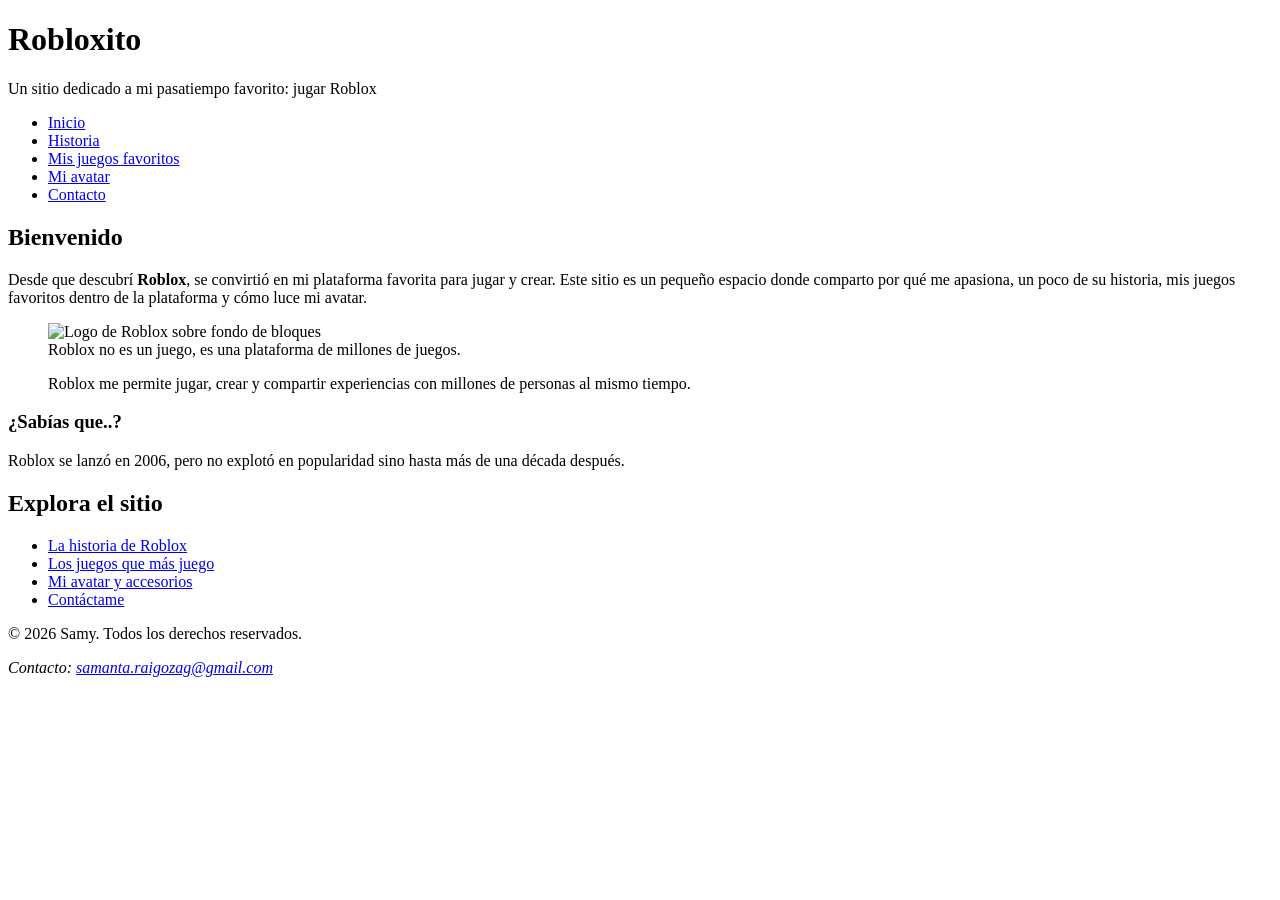
==== index.html @ bc6fad69 "Corregir enlaces entre páginas" ====
<!DOCTYPE html>
<html lang="es">
<head>
  <meta charset="UTF-8" />
  <meta name="viewport" content="width=device-width, initial-scale=1.0" />
  <meta name="description" content="Sitio personal sobre mi pasión por Roblox" />
  <title>RobloxZone - Inicio</title>
  <link rel="stylesheet" href="styles.css" />
</head>
<body>

  <header>
    <h1>Robloxito</h1>
    <p>Un sitio dedicado a mi pasatiempo favorito: jugar Roblox</p>
    <nav>
      <ul id="site-nav">
        <li><a href="index.html">Inicio</a></li>
        <li><a href="historia.html">Historia</a></li>
        <li><a href="juegos.html">Mis juegos favoritos</a></li>
        <li><a href="avatar.html">Mi avatar</a></li>
        <li><a href="contacto.html">Contacto</a></li>
      </ul>
    </nav>
  </header>

  <main>
    <section>
      <h2>Bienvenido</h2>
      <p>
        Desde que descubrí <strong>Roblox</strong>, se convirtió en mi plataforma
        favorita para jugar y crear. Este sitio es un pequeño espacio donde comparto
        por qué me apasiona, un poco de su historia, mis juegos favoritos
        dentro de la plataforma y cómo luce mi avatar.
      </p>

      <figure>
        <img src="https://upload.wikimedia.org/wikipedia/commons/1/1e/Roblox_Logo_2025.png" alt="Logo de Roblox sobre fondo de bloques" width="400" />
        <figcaption>Roblox no es un juego, es una plataforma de millones de juegos.</figcaption>
      </figure>

      <blockquote>
        Roblox me permite jugar, crear y compartir experiencias con millones de personas al mismo tiempo.
      </blockquote>
    </section>

    <aside>
      <h3>¿Sabías que..?</h3>
      <p>Roblox se lanzó en 2006, pero no explotó en popularidad sino hasta más de una década después.</p>
    </aside>

    <section>
      <h2>Explora el sitio</h2>
      <ul>
        <li><a href="historia.html">La historia de Roblox</a></li>
        <li><a href="juegos.html">Los juegos que más juego</a></li>
        <li><a href="avatar.html">Mi avatar y accesorios</a></li>
        <li><a href="contacto.html">Contáctame</a></li>
      </ul>
    </section>
  </main>

  <footer>
    <p>&copy; 2026 Samy. Todos los derechos reservados.</p>
    <address>
      Contacto: <a href="mailto:samanta.raigozag@gmail.com">samanta.raigozag@gmail.com</a>
    </address>
  </footer>

</body>
</html>
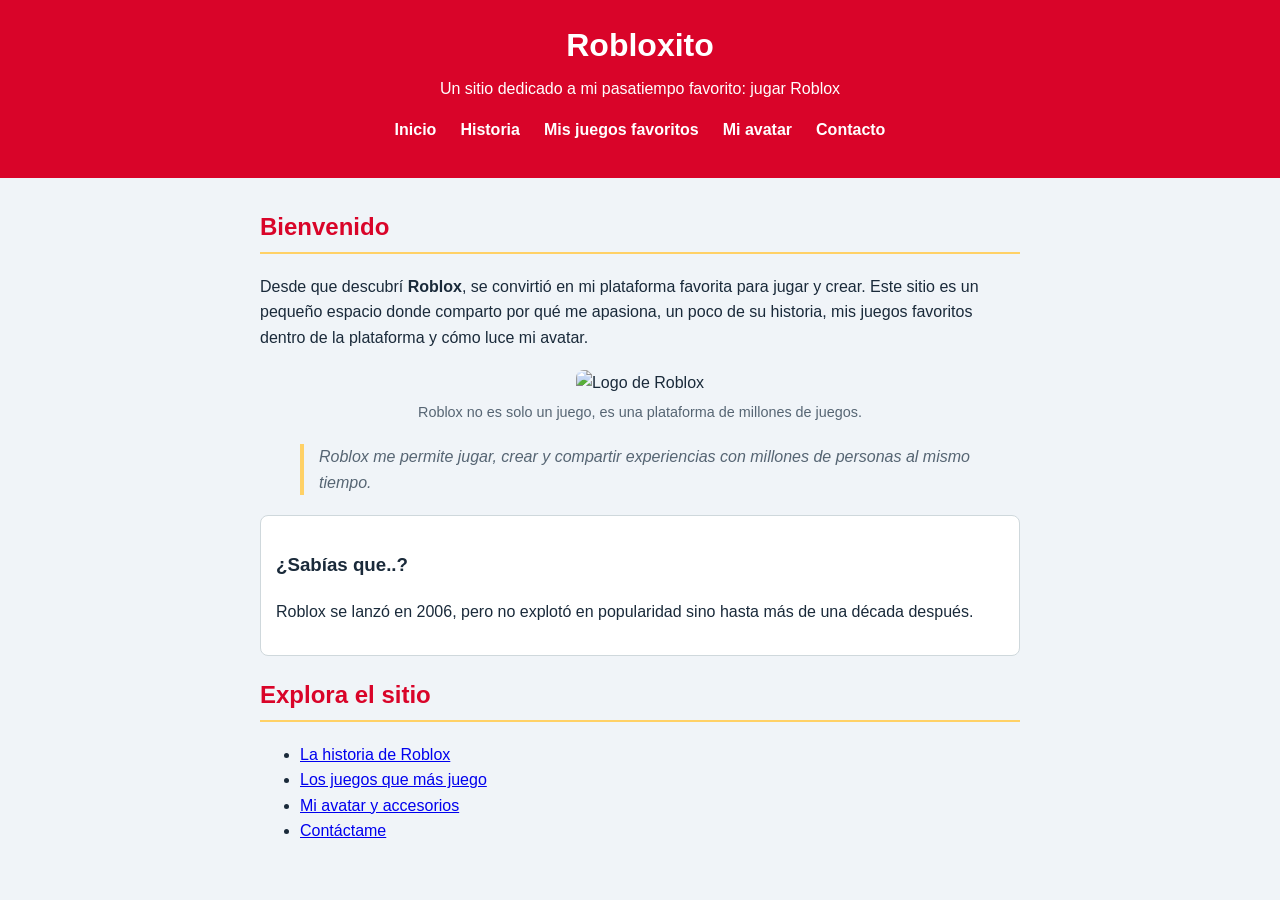
==== commit 6350841c: "Corregir sitio y agregar imagenes" ====
--- a/index.html
+++ b/index.html
@@ -34,8 +34,8 @@
       </p>
 
       <figure>
-        <img src="https://upload.wikimedia.org/wikipedia/commons/1/1e/Roblox_Logo_2025.png" alt="Logo de Roblox sobre fondo de bloques" width="400" />
-        <figcaption>Roblox no es un juego, es una plataforma de millones de juegos.</figcaption>
+        <img src="Logo roblox.png" alt="Logo de Roblox" width="350"/>
+        <figcaption>Roblox no es solo un juego, es una plataforma de millones de juegos.</figcaption>
       </figure>
 
       <blockquote>
@@ -58,13 +58,5 @@
       </ul>
     </section>
   </main>
-
-  <footer>
-    <p>&copy; 2026 Samy. Todos los derechos reservados.</p>
-    <address>
-      Contacto: <a href="mailto:samanta.raigozag@gmail.com">samanta.raigozag@gmail.com</a>
-    </address>
-  </footer>
-
 </body>
-</html>
+</html>
--- a/styles.css
+++ b/styles.css
@@ -0,0 +1,164 @@
+* {
+  box-sizing: border-box;
+}
+
+body {
+  font-family: "Segoe UI", Arial, sans-serif;
+  margin: 0;
+  padding: 0;
+  background-color: #f0f4f8;
+  color: #1a2a3a;
+  line-height: 1.6;
+}
+
+header {
+  background-color: #d90429;
+  padding: 20px 40px;
+  text-align: center;
+}
+
+header h1, header p {
+  color: #ffffff;
+  margin: 0 0 5px 0;
+}
+
+#site-nav {
+  display: flex;
+  justify-content: center;
+  list-style: none;
+  padding: 0;
+  margin-top: 15px;
+  flex-wrap: wrap;
+}
+
+#site-nav li {
+  margin: 0 12px;
+}
+
+#site-nav a {
+  color: #ffffff;
+  text-decoration: none;
+  font-weight: bold;
+}
+
+#site-nav a:hover {
+  color: #ffd166;
+}
+
+main {
+  max-width: 800px;
+  margin: 30px auto;
+  padding: 0 20px;
+}
+
+h2 {
+  color: #d90429;
+  border-bottom: 2px solid #ffd166;
+  padding-bottom: 5px;
+}
+
+figure {
+  text-align: center;
+  margin: 20px 0;
+}
+
+figure img {
+  max-width: 100%;
+  border-radius: 8px;
+}
+
+figcaption {
+  font-size: 0.9em;
+  color: #566573;
+  margin-top: 5px;
+}
+
+table {
+  width: 100%;
+  border-collapse: collapse;
+  margin: 20px 0;
+}
+
+th, td {
+  border: 1px solid #cfd8dc;
+  padding: 8px 12px;
+  text-align: left;
+}
+
+th {
+  background-color: #d90429;
+  color: #ffffff;
+}
+
+blockquote {
+  border-left: 4px solid #ffd166;
+  padding-left: 15px;
+  color: #566573;
+  font-style: italic;
+}
+
+aside {
+  background-color: #ffffff;
+  padding: 15px;
+  border-radius: 8px;
+  margin: 20px 0;
+  border: 1px solid #cfd8dc;
+}
+
+form {
+  background-color: #ffffff;
+  padding: 20px;
+  border-radius: 8px;
+  border: 1px solid #cfd8dc;
+}
+
+label {
+  font-weight: bold;
+}
+
+input, textarea, select {
+  width: 100%;
+  padding: 8px;
+  margin-top: 5px;
+  margin-bottom: 10px;
+  border-radius: 4px;
+  border: 1px solid #cfd8dc;
+  background-color: #f0f4f8;
+  color: #1a2a3a;
+}
+
+input[type="radio"], input[type="checkbox"] {
+  width: auto;
+  margin-right: 5px;
+}
+
+button {
+  background-color: #d90429;
+  color: #ffffff;
+  border: none;
+  padding: 10px 20px;
+  border-radius: 4px;
+  font-weight: bold;
+  cursor: pointer;
+}
+
+button:hover {
+  background-color: #a3021d;
+}
+
+.destacado {
+  color: #d90429;
+  font-weight: bold;
+}
+
+footer {
+  text-align: center;
+  padding: 20px;
+  background-color: #d90429;
+  color: #ffffff;
+  margin-top: 40px;
+}
+
+footer a {
+  color: #ffd166;
+}
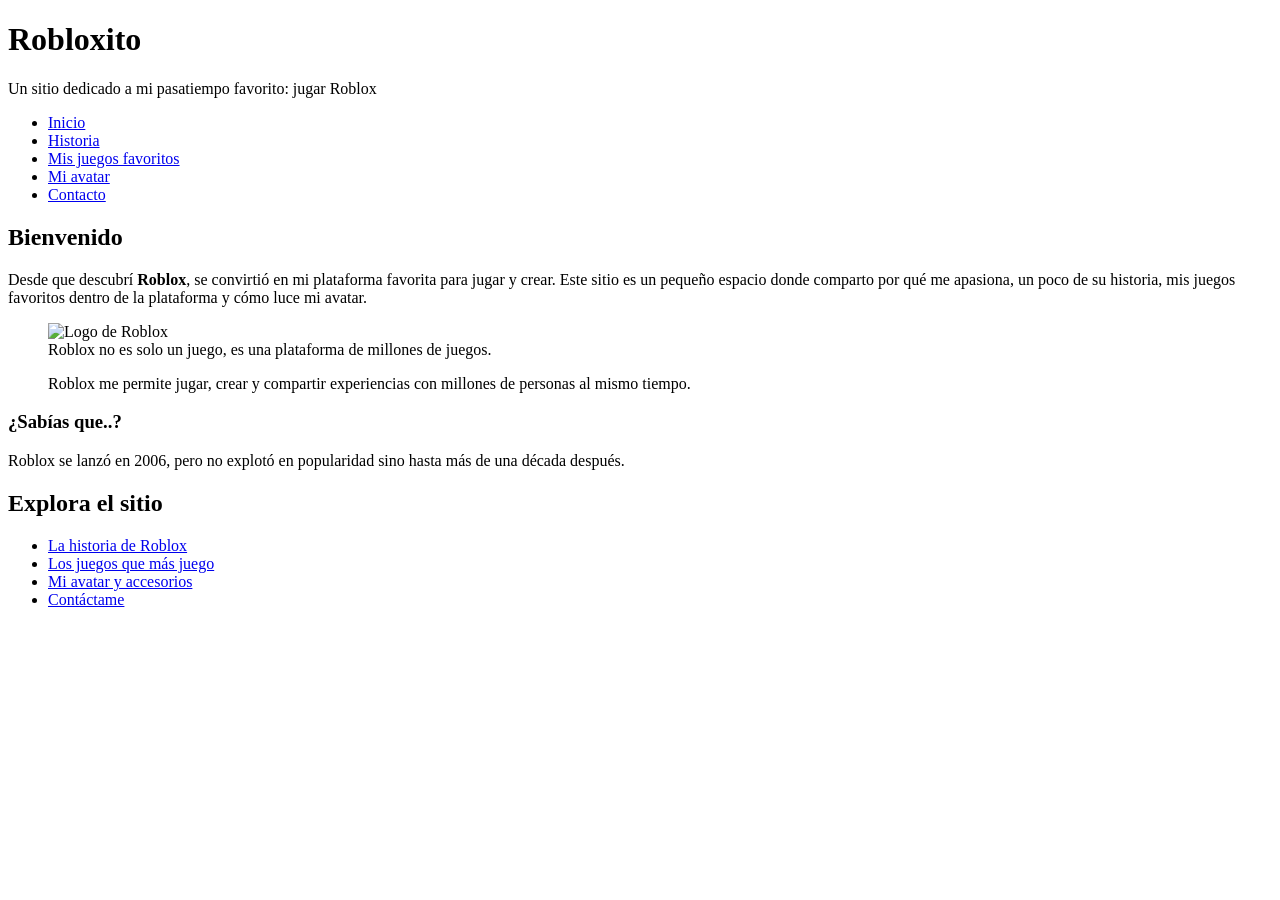
==== commit d78a8907: "Actualizar paginas HTML sin CSS" ====
--- a/index.html
+++ b/index.html
@@ -5,7 +5,7 @@
   <meta name="viewport" content="width=device-width, initial-scale=1.0" />
   <meta name="description" content="Sitio personal sobre mi pasión por Roblox" />
   <title>RobloxZone - Inicio</title>
-  <link rel="stylesheet" href="styles.css" />
+  
 </head>
 <body>
 
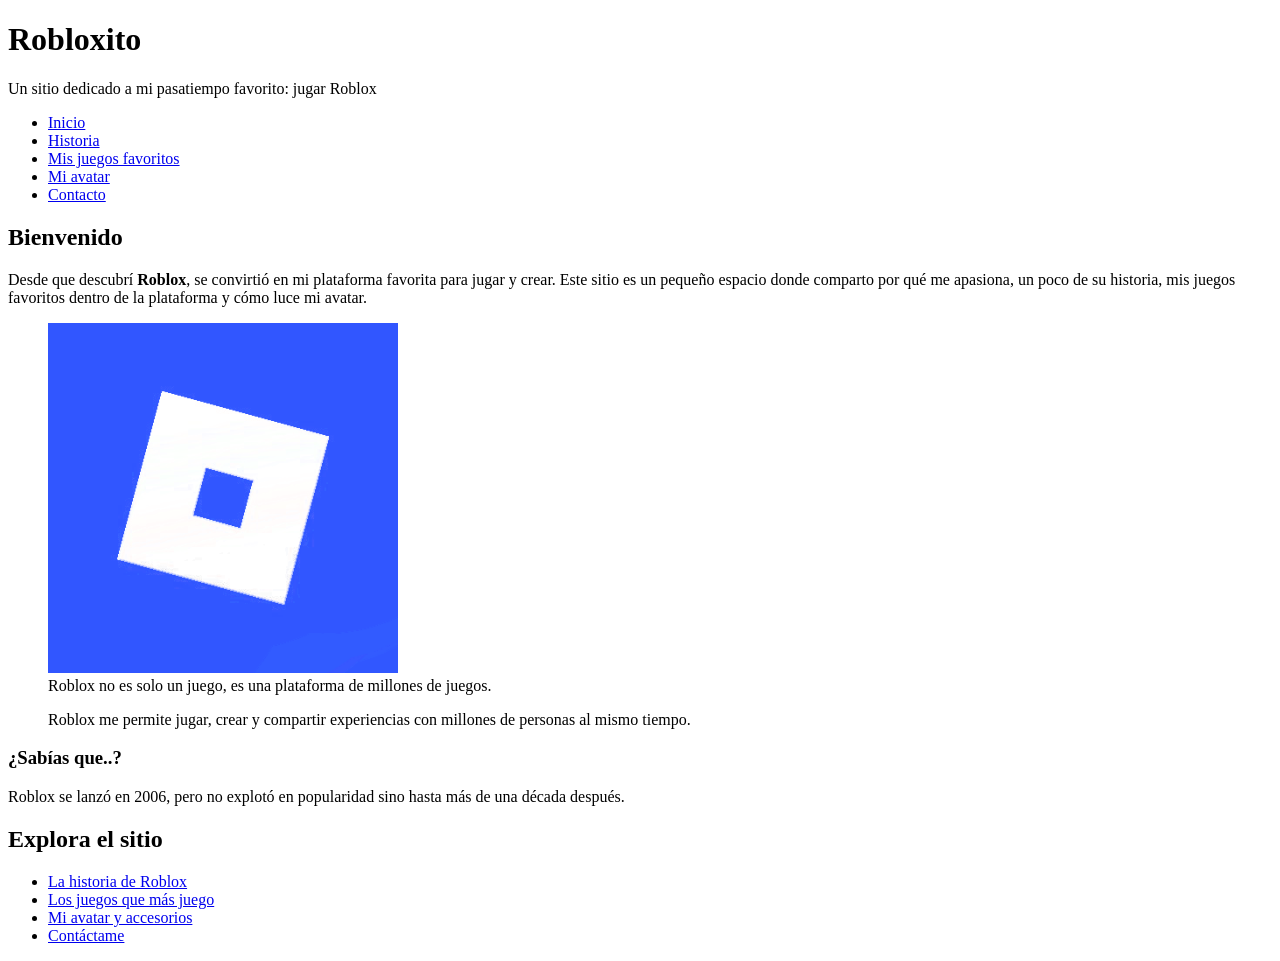
==== commit 59363c40: "Agregar diseño en tonos morados" ====
--- a/index.html
+++ b/index.html
@@ -4,7 +4,8 @@
   <meta charset="UTF-8" />
   <meta name="viewport" content="width=device-width, initial-scale=1.0" />
   <meta name="description" content="Sitio personal sobre mi pasión por Roblox" />
-  <title>RobloxZone - Inicio</title>
+  <title>Robloxito - Inicio</title>
+  <link rel="stylesheet" href="styles.css" />
   
 </head>
 <body>
@@ -34,7 +35,7 @@
       </p>
 
       <figure>
-        <img src="Logo roblox.png" alt="Logo de Roblox" width="350"/>
+        <img src="logo roblox.png" alt="Logo de Roblox" width="350"/>
         <figcaption>Roblox no es solo un juego, es una plataforma de millones de juegos.</figcaption>
       </figure>
 
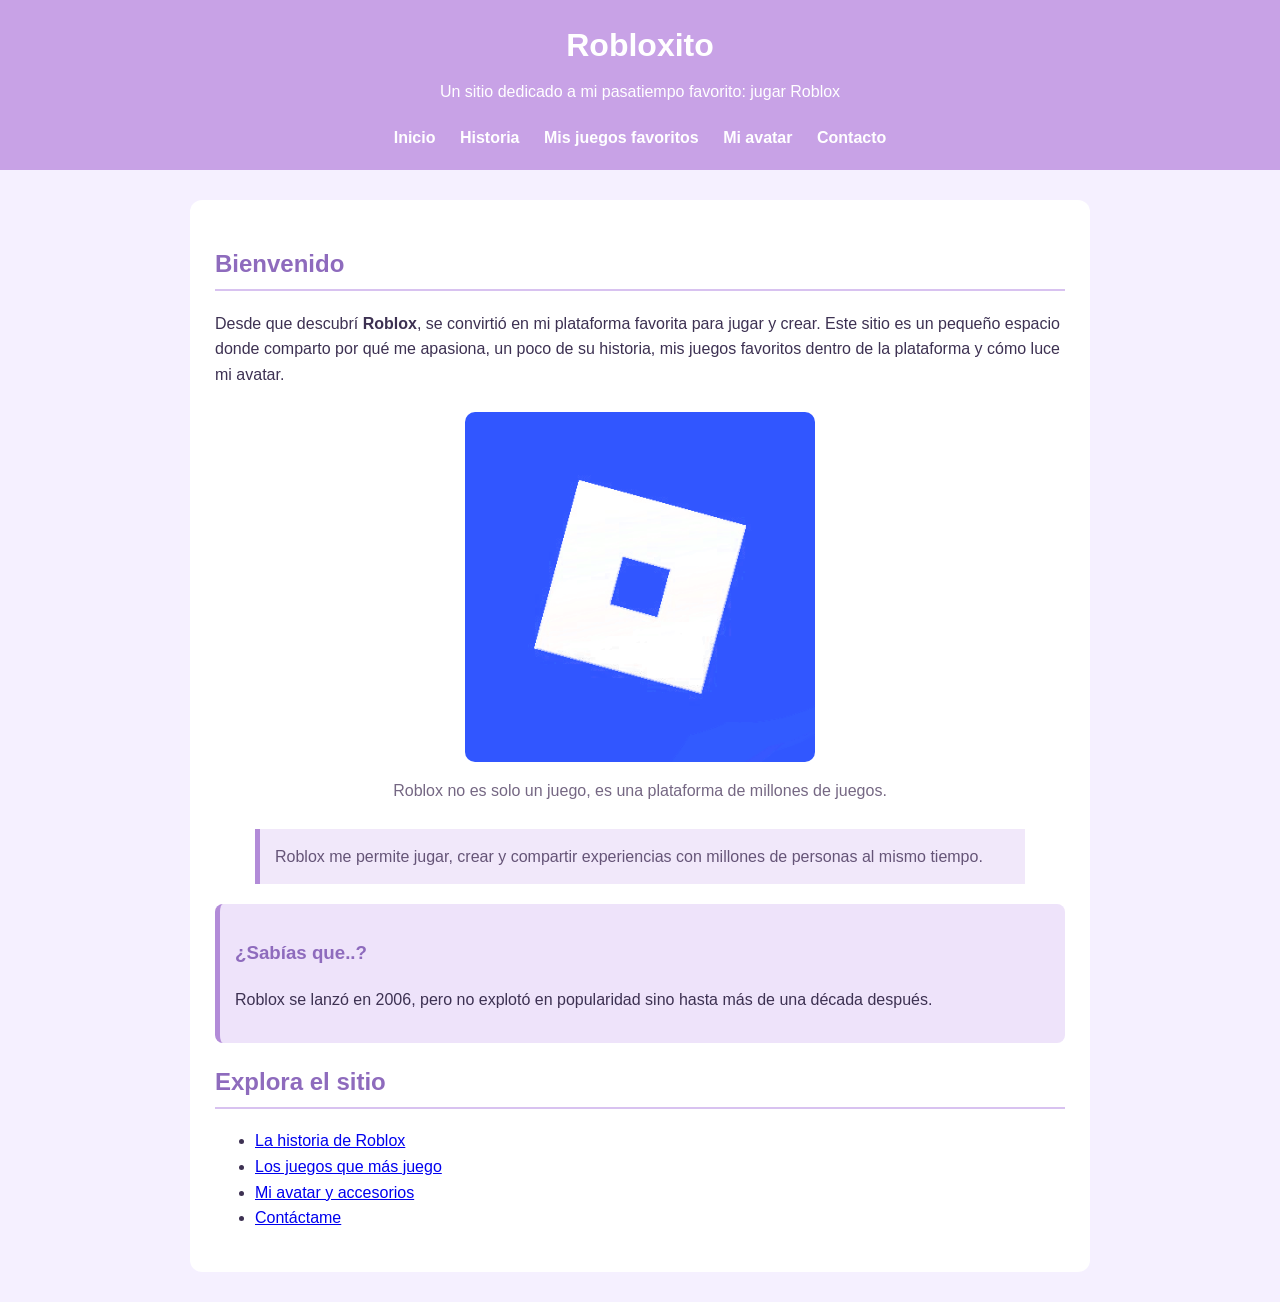
==== commit 5106bdff: "Corregir enlace de hoja de estilos" ====
--- a/index.html
+++ b/index.html
@@ -5,7 +5,7 @@
   <meta name="viewport" content="width=device-width, initial-scale=1.0" />
   <meta name="description" content="Sitio personal sobre mi pasión por Roblox" />
   <title>Robloxito - Inicio</title>
-  <link rel="stylesheet" href="styles.css" />
+  <link rel="stylesheet" href="style.css" />
   
 </head>
 <body>
--- a/style.css
+++ b/style.css
@@ -0,0 +1,139 @@
+* {
+  box-sizing: border-box;
+}
+
+body {
+  font-family: Arial, sans-serif;
+  margin: 0;
+  background-color: #f5f0ff;
+  color: #3d3152;
+  line-height: 1.6;
+}
+
+header {
+  background-color: #c8a2e6;
+  color: #ffffff;
+  text-align: center;
+  padding: 20px;
+}
+
+header h1 {
+  margin: 0;
+}
+
+header p {
+  margin: 8px 0;
+}
+
+#site-nav {
+  list-style: none;
+  padding: 0;
+  margin: 20px 0 0;
+}
+
+#site-nav li {
+  display: inline;
+  margin: 0 10px;
+}
+
+#site-nav a {
+  color: #ffffff;
+  text-decoration: none;
+  font-weight: bold;
+}
+
+#site-nav a:hover {
+  color: #eee0ff;
+  text-decoration: underline;
+}
+
+main {
+  max-width: 900px;
+  margin: 30px auto;
+  padding: 25px;
+  background-color: #ffffff;
+  border-radius: 12px;
+}
+
+h2 {
+  color: #8e6bbd;
+  border-bottom: 2px solid #d8c2f0;
+  padding-bottom: 5px;
+}
+
+h3 {
+  color: #8e6bbd;
+}
+
+figure {
+  text-align: center;
+  margin: 25px 0;
+}
+
+figure img {
+  max-width: 100%;
+  border-radius: 10px;
+}
+
+figcaption {
+  margin-top: 8px;
+  color: #756783;
+}
+
+aside {
+  background-color: #eee3fa;
+  padding: 15px;
+  border-left: 5px solid #b28bd8;
+  margin: 20px 0;
+  border-radius: 8px;
+}
+
+blockquote {
+  background-color: #f1e8fa;
+  border-left: 5px solid #b28bd8;
+  padding: 15px;
+  color: #655477;
+}
+
+table {
+  width: 100%;
+  border-collapse: collapse;
+  margin: 20px 0;
+}
+
+th,
+td {
+  border: 1px solid #d8cbea;
+  padding: 10px;
+  text-align: left;
+}
+
+th {
+  background-color: #b28bd8;
+  color: white;
+}
+
+form {
+  background-color: #f1e8fa;
+  padding: 20px;
+  border-radius: 10px;
+}
+
+input {
+  padding: 10px;
+  border: 1px solid #cbb6df;
+  border-radius: 5px;
+}
+
+button {
+  background-color: #a77bc4;
+  color: white;
+  border: none;
+  padding: 10px 18px;
+  border-radius: 5px;
+  cursor: pointer;
+}
+
+button:hover {
+  background-color: #8e63ad;
+}
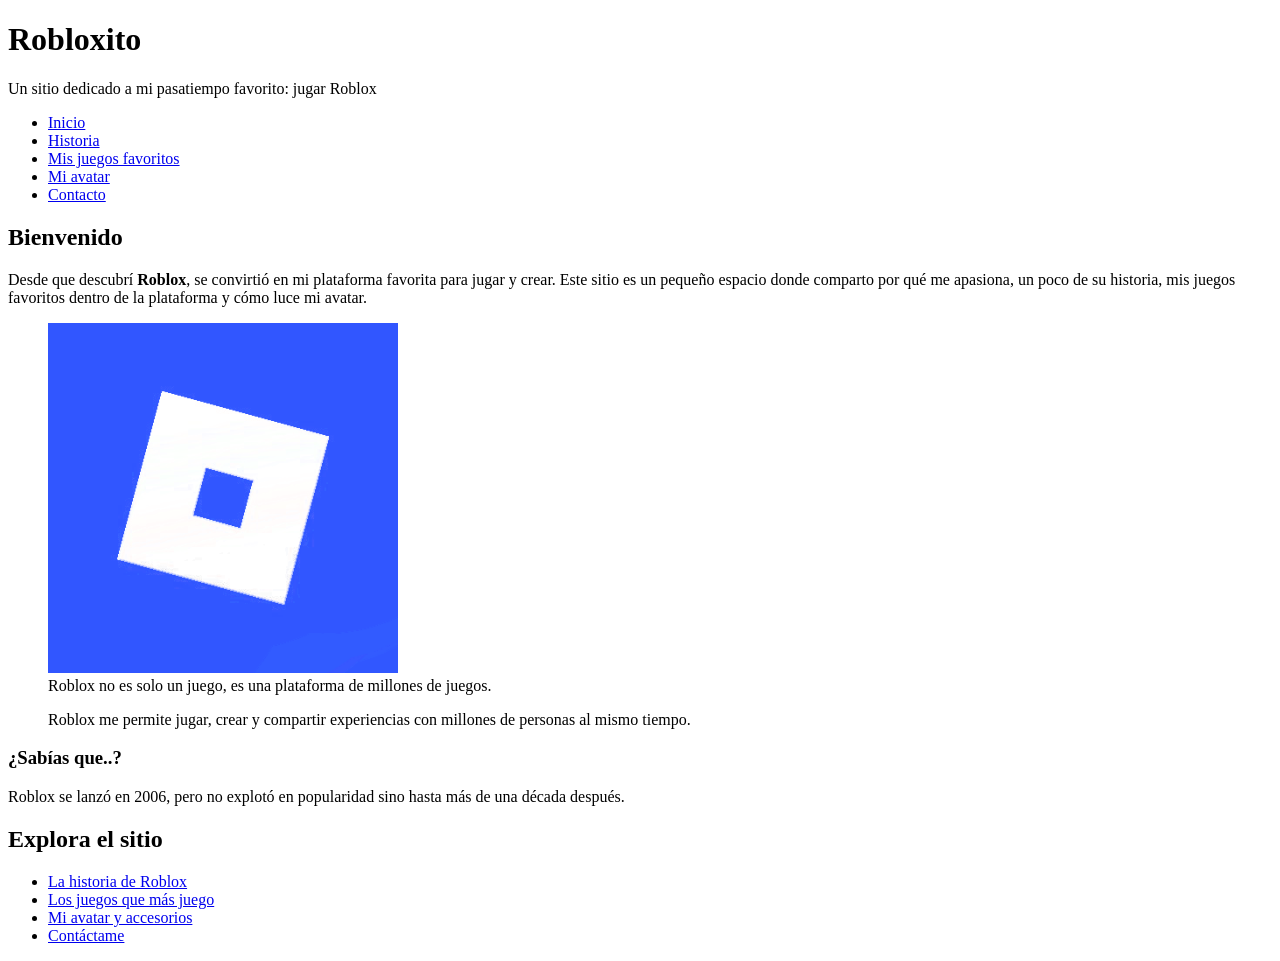
==== commit 67734567: "Actualizar sitio HTML sin CSS" ====
--- a/index.html
+++ b/index.html
@@ -5,8 +5,6 @@
   <meta name="viewport" content="width=device-width, initial-scale=1.0" />
   <meta name="description" content="Sitio personal sobre mi pasión por Roblox" />
   <title>Robloxito - Inicio</title>
-  <link rel="stylesheet" href="style.css" />
-  
 </head>
 <body>
 
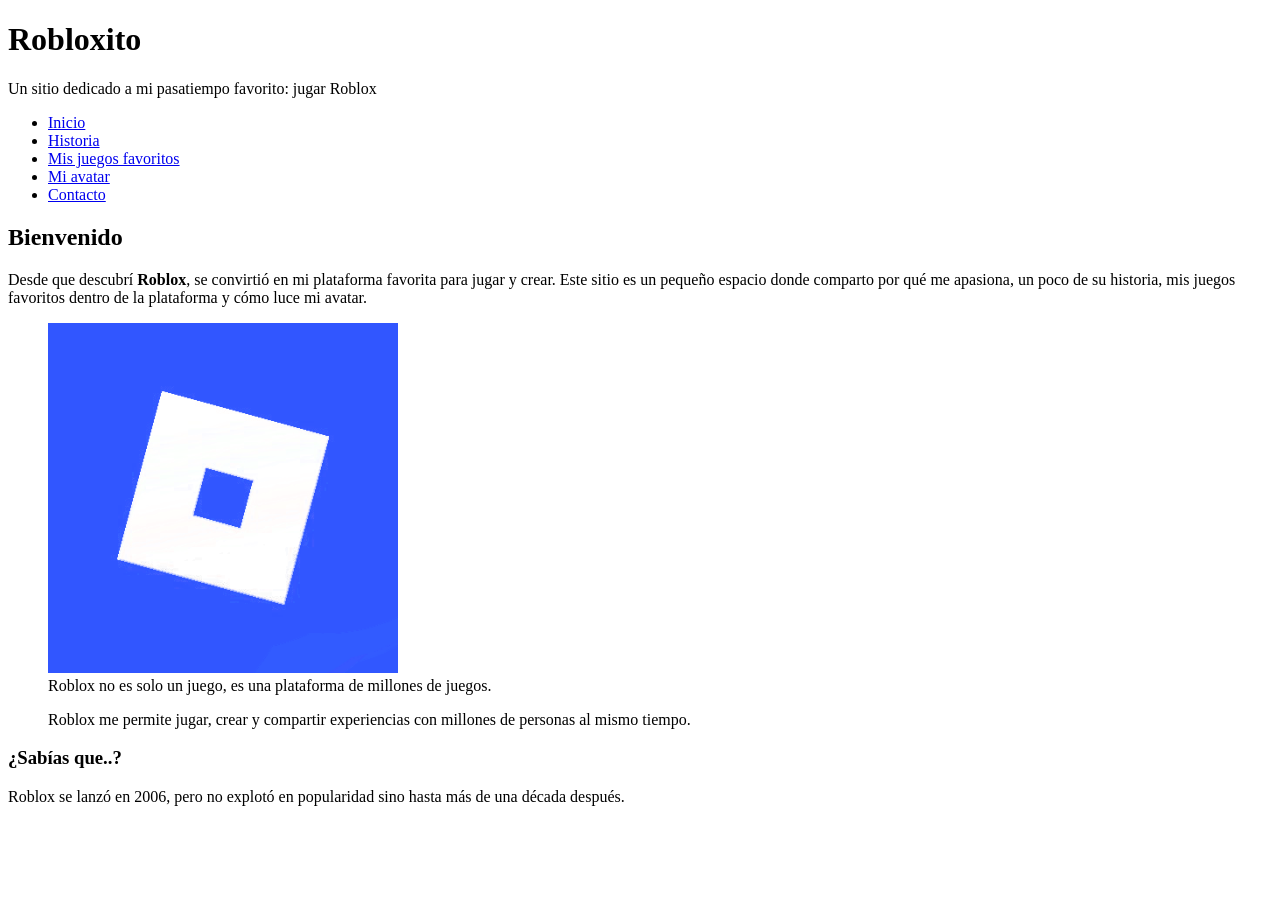
==== commit e4ed9a09: "Actualizar pagina de inicio" ====
--- a/index.html
+++ b/index.html
@@ -46,16 +46,6 @@
       <h3>¿Sabías que..?</h3>
       <p>Roblox se lanzó en 2006, pero no explotó en popularidad sino hasta más de una década después.</p>
     </aside>
-
-    <section>
-      <h2>Explora el sitio</h2>
-      <ul>
-        <li><a href="historia.html">La historia de Roblox</a></li>
-        <li><a href="juegos.html">Los juegos que más juego</a></li>
-        <li><a href="avatar.html">Mi avatar y accesorios</a></li>
-        <li><a href="contacto.html">Contáctame</a></li>
-      </ul>
-    </section>
   </main>
 </body>
 </html>
